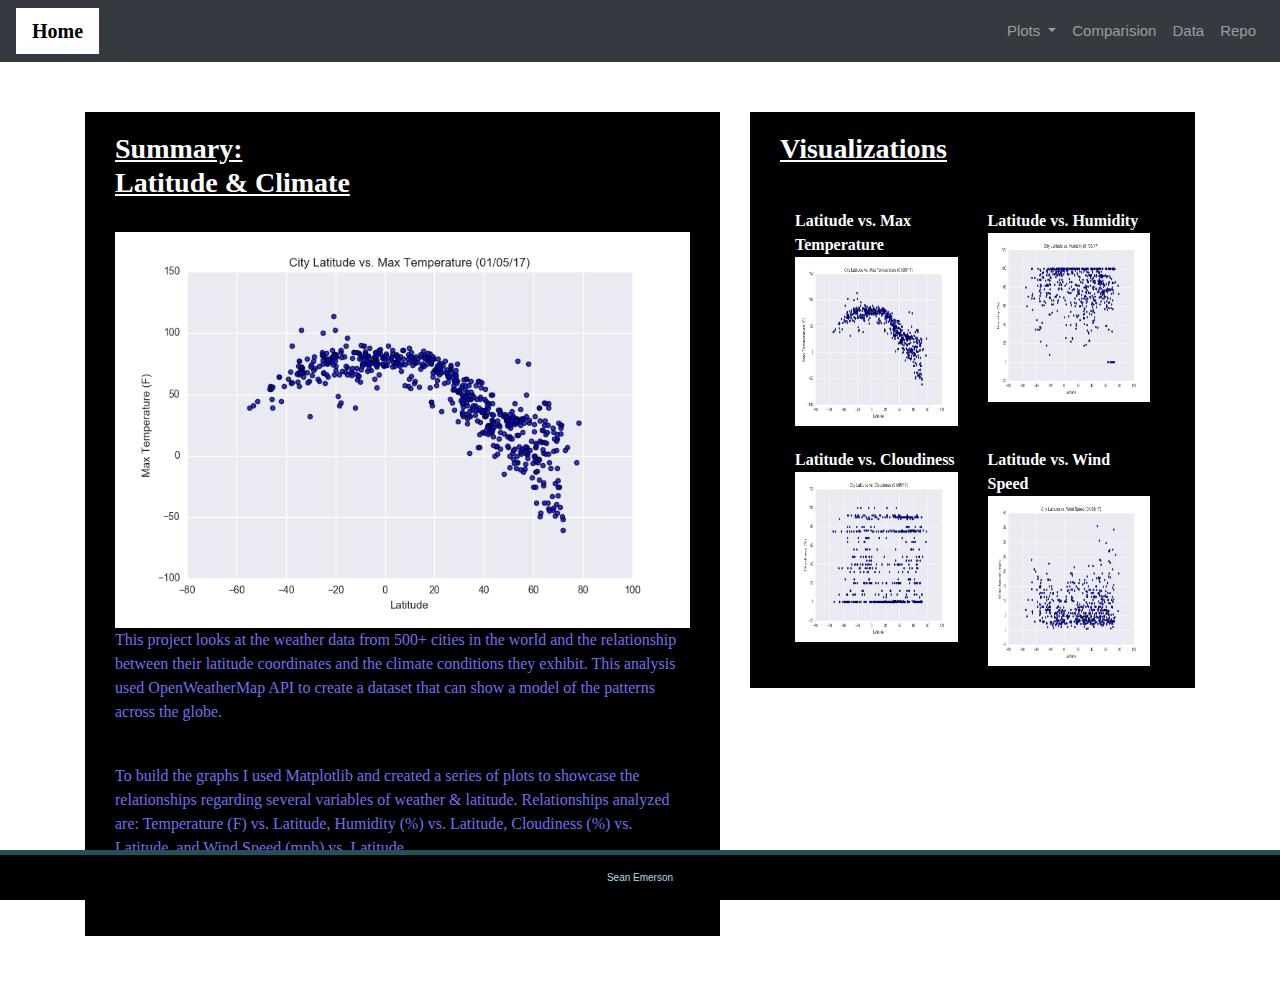
==== 11-Web/Instructions/index.html @ 52b4ef98 "Add files via upload" ====
<!doctype html>
<html lang="en">
<head>
    <meta charset="utf-8">
    <meta name="viewport" content="width=device-width, initial-scale=1">
    <link rel="stylesheet" href="https://stackpath.bootstrapcdn.com/bootstrap/4.3.1/css/bootstrap.min.css" integrity="sha384-ggOyR0iXCbMQv3Xipma34MD+dH/1fQ784/j6cY/iJTQUOhcWr7x9JvoRxT2MZw1T" crossorigin="anonymous">
    <script src="https://code.jquery.com/jquery-3.3.1.slim.min.js" integrity="sha384-q8i/X+965DzO0rT7abK41JStQIAqVgRVzpbzo5smXKp4YfRvH+8abtTE1Pi6jizo" crossorigin="anonymous"></script>
    <script src="https://cdnjs.cloudflare.com/ajax/libs/popper.js/1.14.7/umd/popper.min.js" integrity="sha384-UO2eT0CpHqdSJQ6hJty5KVphtPhzWj9WO1clHTMGa3JDZwrnQq4sF86dIHNDz0W1" crossorigin="anonymous"></script>
    <script src="https://stackpath.bootstrapcdn.com/bootstrap/4.3.1/js/bootstrap.min.js" integrity="sha384-JjSmVgyd0p3pXB1rRibZUAYoIIy6OrQ6VrjIEaFf/nJGzIxFDsf4x0xIM+B07jRM" crossorigin="anonymous"></script>
    <link rel="stylesheet" type="text/css" href="main.css">
    <title>Weather Dashboard</title>
</head>
<body>
    <div class="navigation">
        <nav class="navbar navbar-expand-lg navbar-dark bg-dark">
            <a class="navbar-brand" style="background-color: rgb(255, 255, 255);" href="index.html">Home</a>
            <button class="navbar-toggler" type="button" data-toggle="collapse" data-target="#navbarNavDropdown" aria-controls="navbarNavDropdown" aria-expanded="false" aria-label="Toggle navigation">
                <span class="navbar-toggler-icon"></span>
            </button>
            <div class="collapse navbar-collapse" id="navbarNavDropdown">
                <ul class="navbar-nav ml-auto">
                    <li class="nav-item dropdown">
                        <a class="nav-link dropdown-toggle" href="#" id="navbarDropdownMenuLink" role="button" data-toggle="dropdown" aria-haspopup="true" aria-expanded="false">
                            Plots
                        </a>
                        <div class="dropdown-menu" aria-labelledby="navbarDropdownMenuLink">
                            <a class="dropdown-item" href="WebVisualizations/temperature.html">Max Temperature</a>
                            <a class="dropdown-item" href="WebVisualizations/humidity.html">Humidity</a>
                            <a class="dropdown-item" href="WebVisualizations/cloudiness.html ">Cloudiness</a>
                            <a class="dropdown-item" href="WebVisualizations/wind.html">Wind Speed</a>
                        </div>
                    </li>
                    <li class="nav-item">
                        <a class="nav-link" href="WebVisualizations/comparison.html">Comparision</a>
                    </li>
                    <li class="nav-item">
                        <a class="nav-link" href="WebVisualizations/data.html">Data</a>
                    </li>
                    <li class="nav-item">
                        <a class="nav-link" href="https://github.com/Sean71392/Web-Design-Challenge">Repo</a>
                    </li>
                </ul>
            </div>
        </nav>
    </div>
    <div class="container">
        <div class="row">
            <div class="col-lg-7 col-md-12">
                <div class="box" style="padding-bottom: 20px;">
                    <h3 class="title"><u>Summary:</u> <br><u>Latitude & Climate</u> </h3>
                    <hr>
                    <img src="Resources/assets/images/Fig1.png" class="center" alt="Max Temperature Graph">
                    <p> 
                        This project looks at the weather data from 500+ cities in the world and the relationship between their latitude coordinates 
                        and the climate conditions they exhibit. This analysis used OpenWeatherMap API to create a dataset that can show a model
                        of the patterns across the globe.
                        </p>
                      <br>
                    <p> To build the graphs I used Matplotlib and created a series of plots to showcase the relationships regarding several variables
                      of weather & latitude. Relationships analyzed are: Temperature (F) vs. Latitude, Humidity (%) vs. Latitude,
                      Cloudiness (%) vs. Latitude, and Wind Speed (mph) vs. Latitude.</p>
                      <br>
                    <p> </p>
                </div>
            </div>
            <div class="col-lg-5 col-md-12">
                <div class="box">
                    <h3 class="title"><u>Visualizations</u></h3>
                    <hr>
                    <div class="container">
                        <div class="row" style="padding-bottom: 70px;">
                            <div class="col-6">
                                <div class="title">Latitude vs. Max Temperature</div>
                                <a href="WebVisualizations/temperature.html">
                                <img class="panel" src="Resources/assets/images/Fig1.png" alt="Max Temperature Graph">
                                </a>
                            </div>
                            <div class="col-6">
                                <div class="title">Latitude vs. Humidity</div>
                                <a href="WebVisualizations/humidity.html">
                                <img class="panel" src="Resources/assets/images/Fig2.png" alt="Humidity Graph">
                                </a>
                            </div>
                        </div>
                        <div class="row" style="padding-bottom: 70px;">
                            <div class="col-6">
                                <div class="title">Latitude vs. Cloudiness</div>
                                <a href="/Users/seanemerson/Desktop/upenn-phi-virt-data-pt-06-2021-u-c/02-Homework/11-Web/Instructions/WebVisualizations/cloudiness.html ">
                                <img class="panel" src="Resources/assets/images/Fig3.png" alt="Cloudiness Graph">
                                </a>
                                <!-- <div class="title">vs. Cloudiness</div> -->
                            </div>
                            <div class="col-6">
                                <div class="title">Latitude vs. Wind Speed</div>
                                <a href="WebVisualizations/wind.html">
                                    <img class="panel" src="Resources/assets/images/Fig4.png" alt="Wind Speed Graph">
                                </a>
                            </div>
                        </div>
                    </div>
                </div>
            </div>
        </div>
    </div>
    <footer>Sean Emerson </footer>
</body>
</html>
---- 11-Web/Instructions/main.css ----
body {
    background-image: url("/Users/seanemerson/Desktop/upenn-phi-virt-data-pt-06-2021-u-c/02-Homework/11-Web/Instructions/Images/nyc-night.jpeg");
    height: 750px;
    background-position: center;
    background-repeat: repeat;
    background-size: cover;
  }
  
  .navbar {
    max-height: 75px;
  }
  .navigation .navbar-brand {
    color: rgb(0, 0, 0);
    margin-left: 0px;
    padding: inherit;
    font-weight: bold;
    background-color: rgb(0, 0, 0);
    font-family: cochin;
  }
  .navbar {
    background-color: rgb(20, 181, 187);
    font-size: 25px; 
  }
  .active, .dropdown-menu .dropdown-item:active a:hover {
    background-color: rgb(79, 180, 187);
  }
  .dropdown-item {
    color: rgba(52, 150, 165, 0.75);
  }
  .dropdown .dropdown-menu .dropdown-item:active, .dropdown .dropdown-menu .dropdown-item:hover {
    background-color: rgb(19, 25, 83);
  }
  
  .nav-link:hover {
    background-color:rgb(113, 111, 238);
   }
  
  .navbar-brand:hover {
  color: rgb(83, 73, 224);
  }
  a {
    color: rgb(58, 180, 160);
    font-size: 15px;
  }
  
  img{
    width:100%;
    height:100%;
  }
  .active, .panel:hover {
    border-color:rgb(101, 66, 230);
    border-style: solid;
    
  }
  .vizualization {
    width:50%;
    height:50%;
  }
  
  .title {
    color: rgbrgb(19, 25, 83);
    font-family: cochin;
    font-weight: bolder;
    padding-top: 10px;
  }
  
  p {
  color: rgb(113, 111, 238);
  font-family: 'segoe ui';
  font-size: 16px;
  }
  
  .box {
    margin-top: 50px;
    margin-bottom: 60px;
    padding: 10px 30px 10px;
    color: #ffffff;
    background-color: rgb(0, 0, 0);
  
  }
  
  .table {
    font-size: 15px;
    border-top-color: rgba(0, 0, 0, 0);
  }
  
  footer {
  background-color: #000000;
  border-top-style: solid;
  border-top-width: 5px;
  border-top-color: rgb(37, 80, 87);
  color: rgb(171, 222, 226);
  min-height: 50px;
  font-family: Menlo, Helvetica, sans-serif;
  font-size: 10px;
  text-align: center;
  position: fixed;
  left: 0;
  bottom: 0;
  width: 100%;
  padding-top: 15px;
  }
  
  @media(max-width: 992px) {
    .navbar-expand-lg {
    background-color: #000000;
    }
    .navbar {
      max-height: none;
      padding: inherit;
    }
    .navbar div {
      margin: inherit;
      background-color: rgb(255,255,255);
    }
    .navbar-brand {
      padding: 10px;
    }
    button{
      margin-right: 30px;
    }
    button:focus {
      outline: 1px dotted;
      outline: auto 5px;
    }
  }
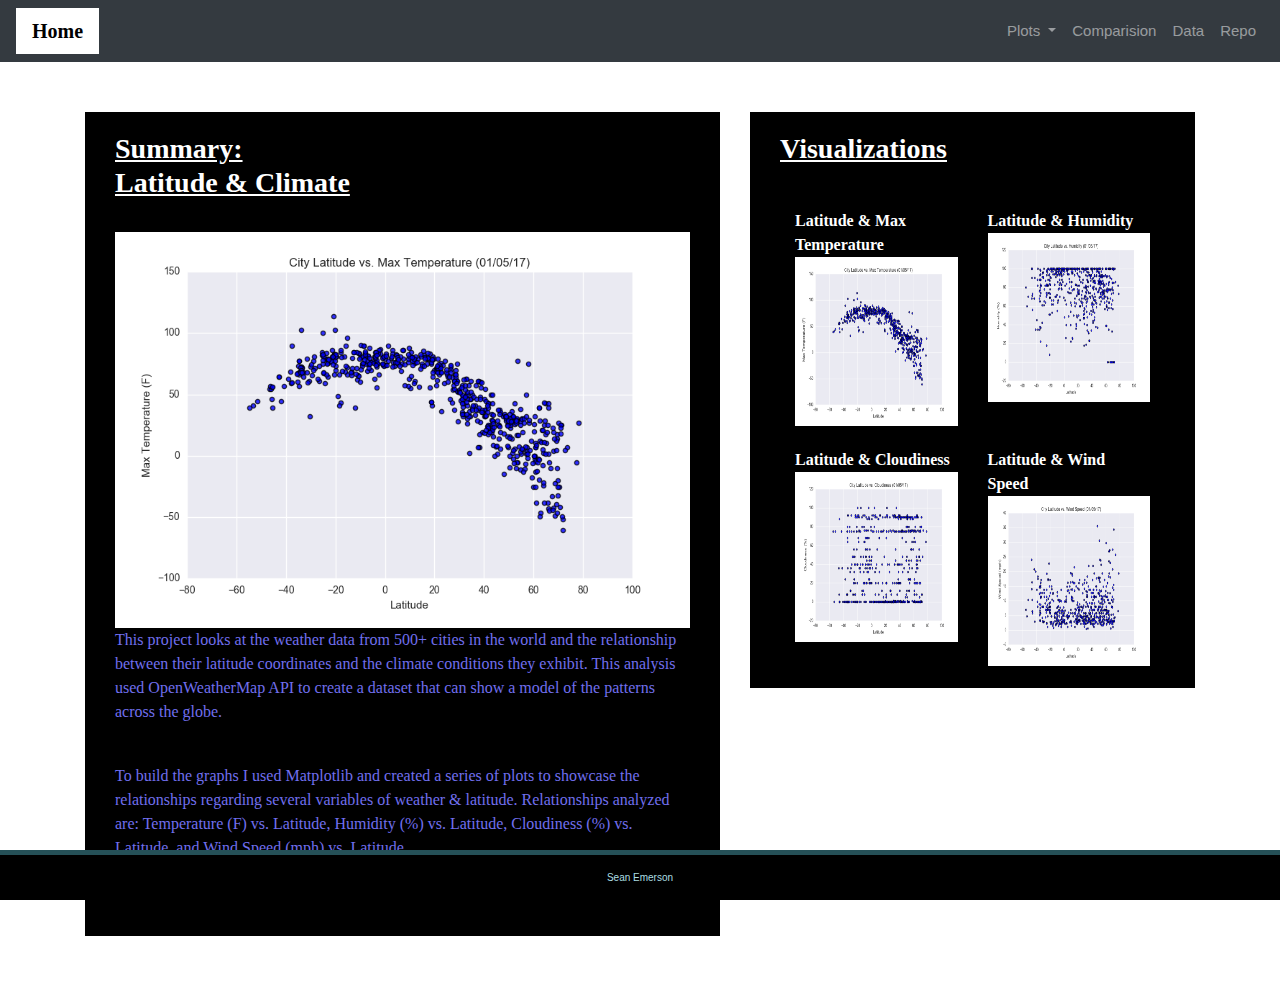
==== commit 05dbf9da: "Add files via upload" ====
--- a/11-Web/Instructions/index.html
+++ b/11-Web/Instructions/index.html
@@ -70,13 +70,13 @@
                     <div class="container">
                         <div class="row" style="padding-bottom: 70px;">
                             <div class="col-6">
-                                <div class="title">Latitude vs. Max Temperature</div>
+                                <div class="title">Latitude & Max Temperature</div>
                                 <a href="WebVisualizations/temperature.html">
                                 <img class="panel" src="Resources/assets/images/Fig1.png" alt="Max Temperature Graph">
                                 </a>
                             </div>
                             <div class="col-6">
-                                <div class="title">Latitude vs. Humidity</div>
+                                <div class="title">Latitude & Humidity</div>
                                 <a href="WebVisualizations/humidity.html">
                                 <img class="panel" src="Resources/assets/images/Fig2.png" alt="Humidity Graph">
                                 </a>
@@ -84,14 +84,14 @@
                         </div>
                         <div class="row" style="padding-bottom: 70px;">
                             <div class="col-6">
-                                <div class="title">Latitude vs. Cloudiness</div>
+                                <div class="title">Latitude & Cloudiness</div>
                                 <a href="/Users/seanemerson/Desktop/upenn-phi-virt-data-pt-06-2021-u-c/02-Homework/11-Web/Instructions/WebVisualizations/cloudiness.html ">
                                 <img class="panel" src="Resources/assets/images/Fig3.png" alt="Cloudiness Graph">
                                 </a>
                                 <!-- <div class="title">vs. Cloudiness</div> -->
                             </div>
                             <div class="col-6">
-                                <div class="title">Latitude vs. Wind Speed</div>
+                                <div class="title">Latitude & Wind Speed</div>
                                 <a href="WebVisualizations/wind.html">
                                     <img class="panel" src="Resources/assets/images/Fig4.png" alt="Wind Speed Graph">
                                 </a>
